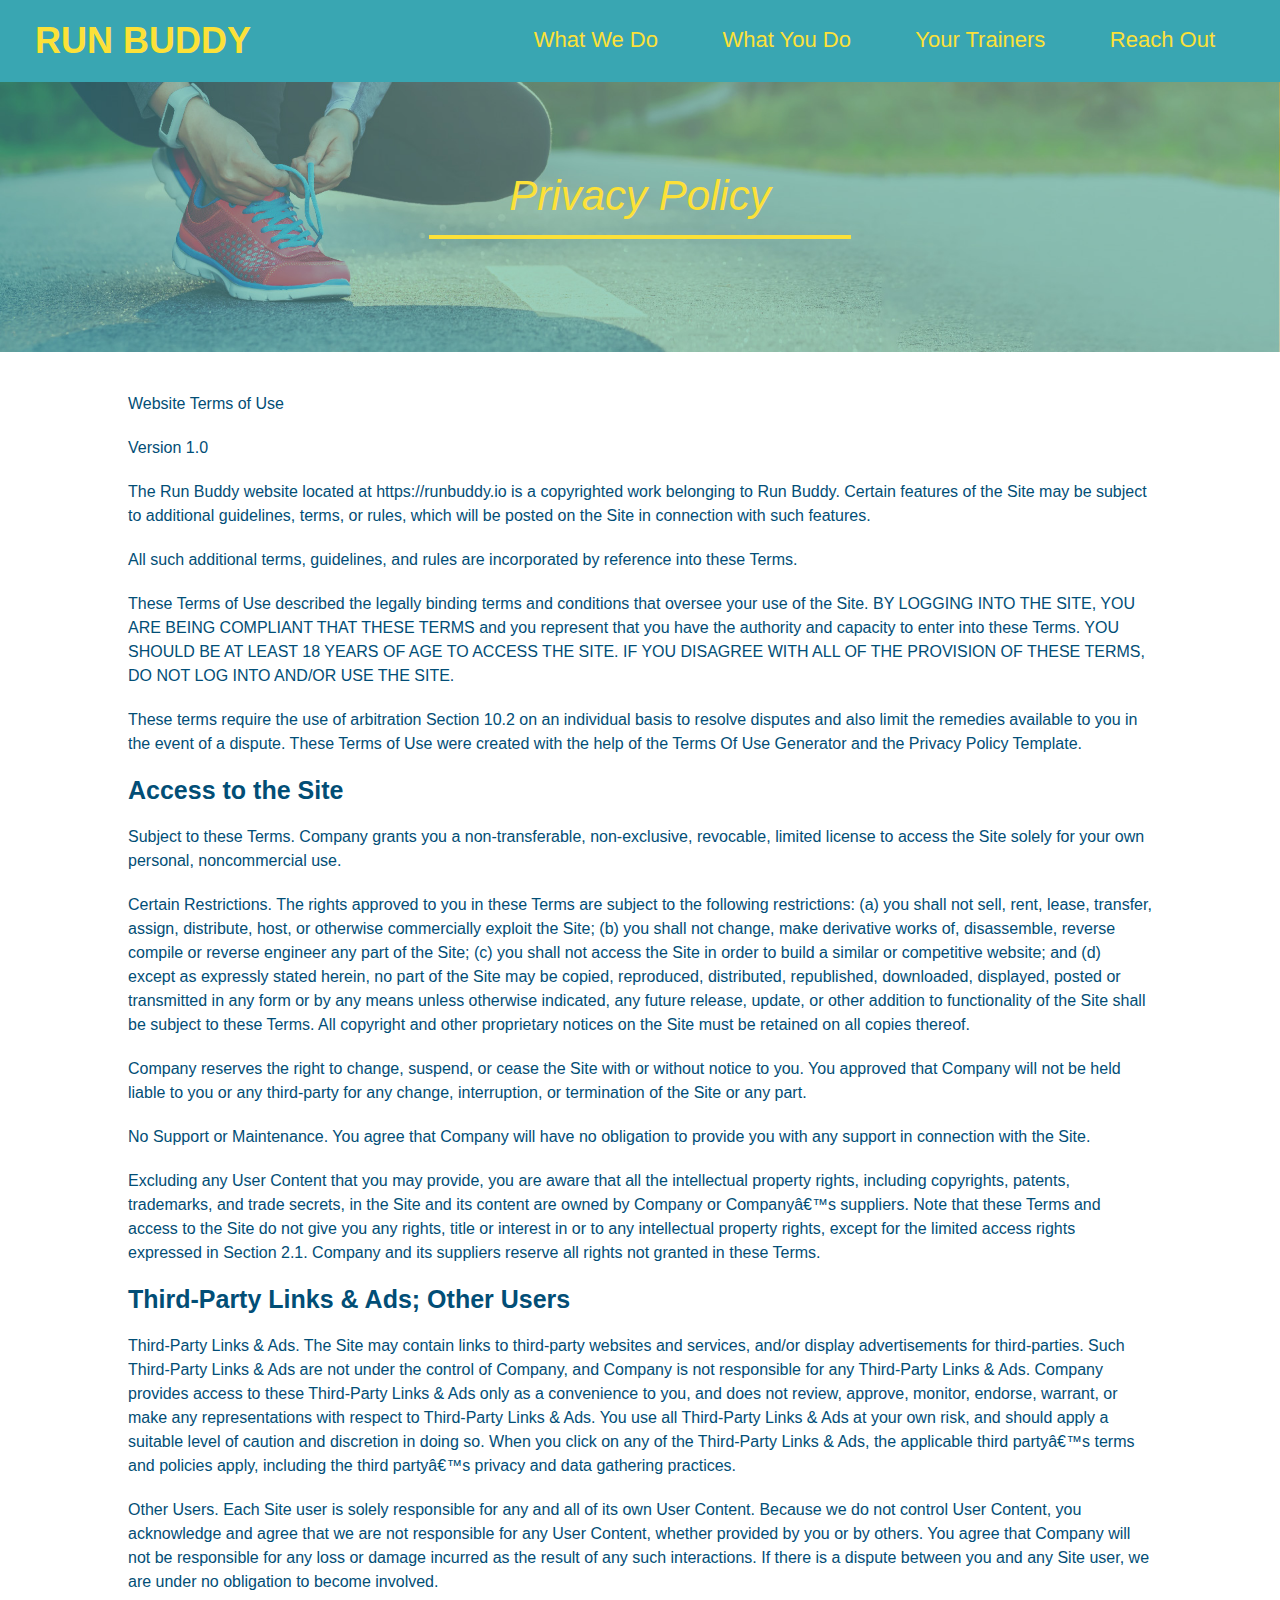
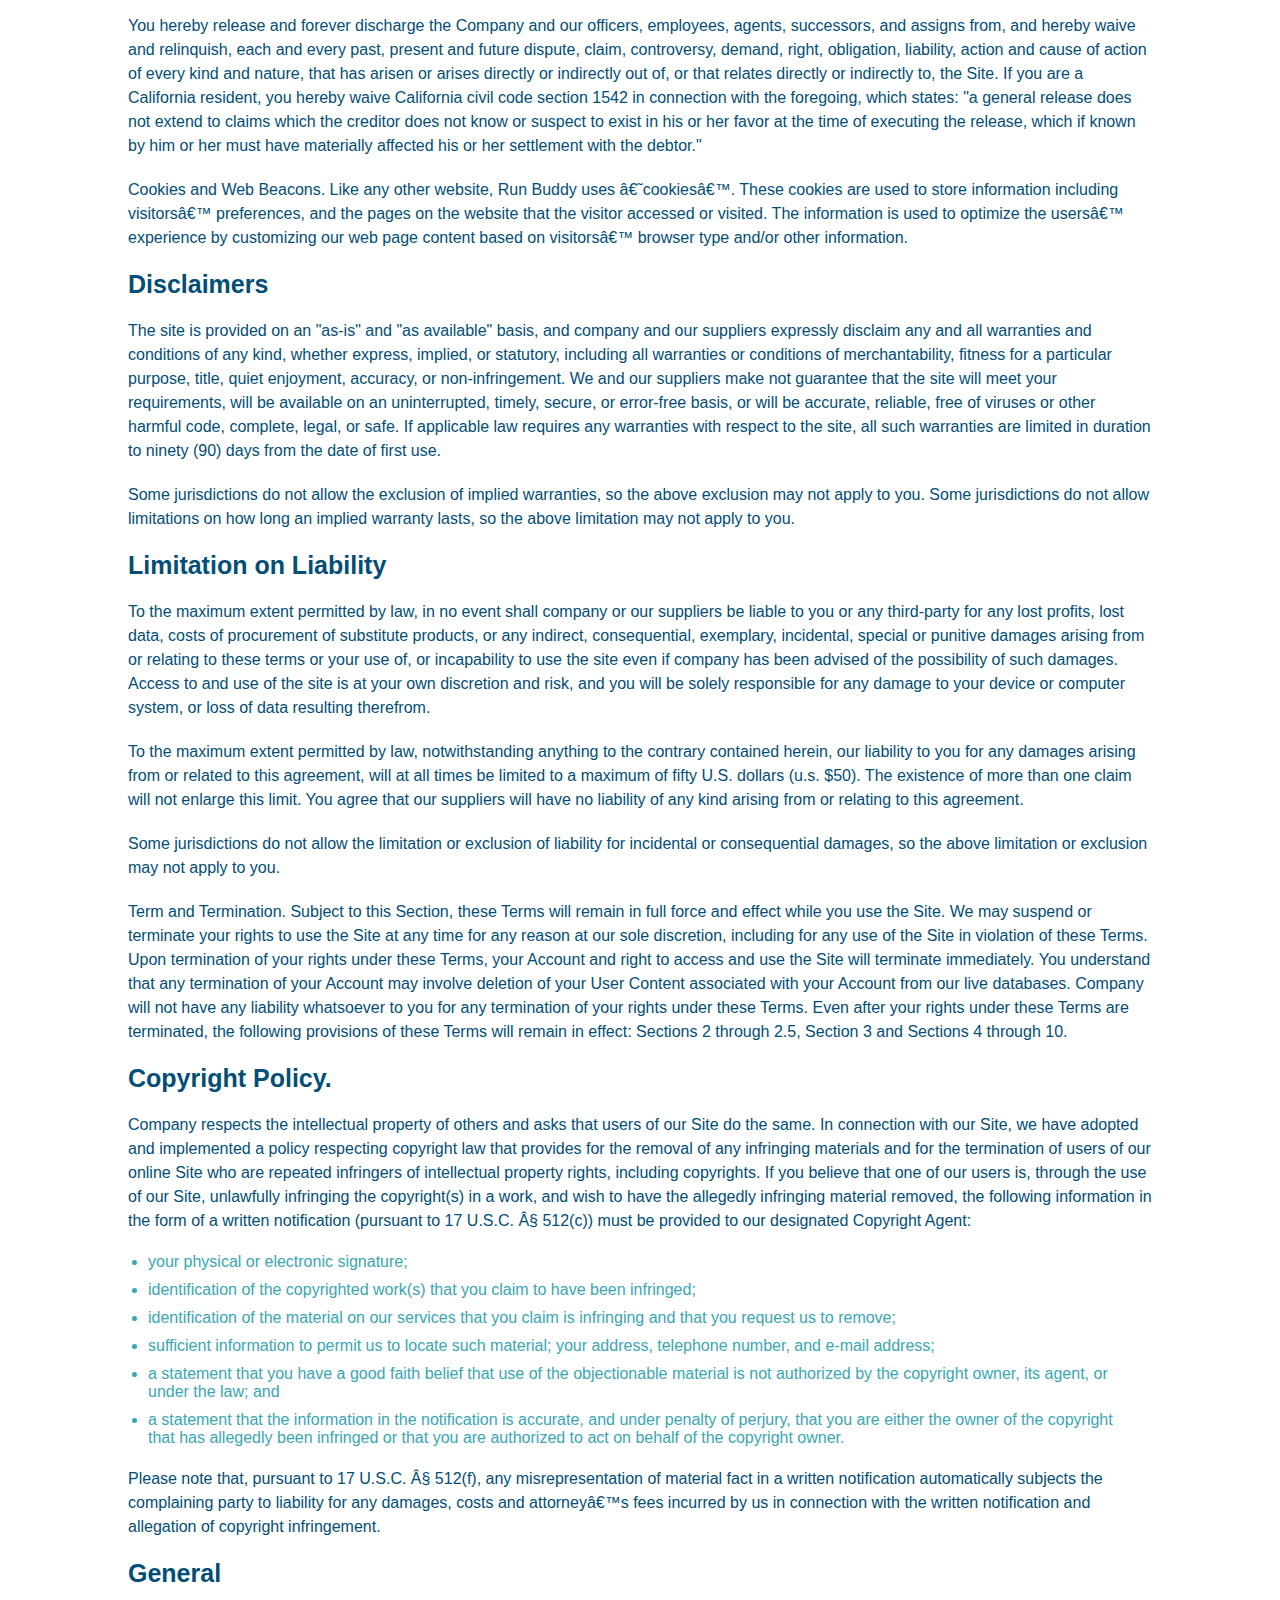
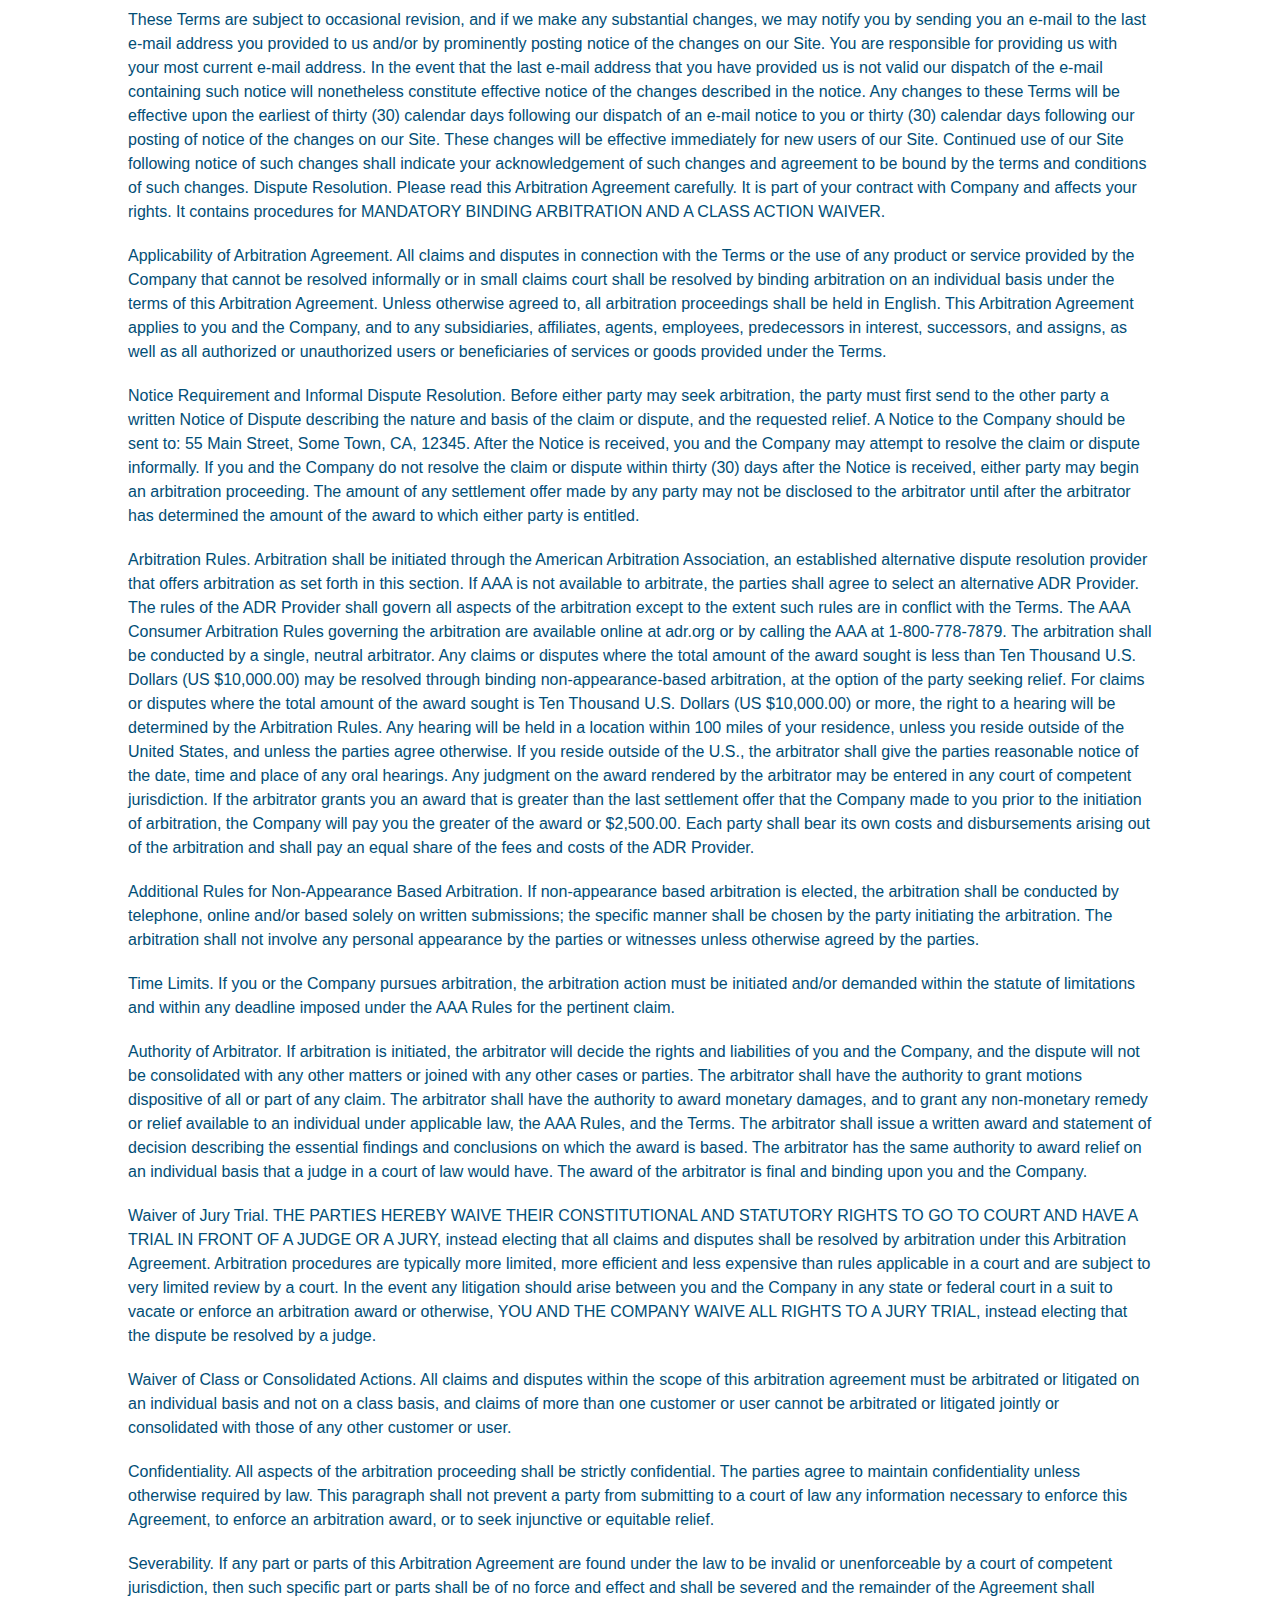
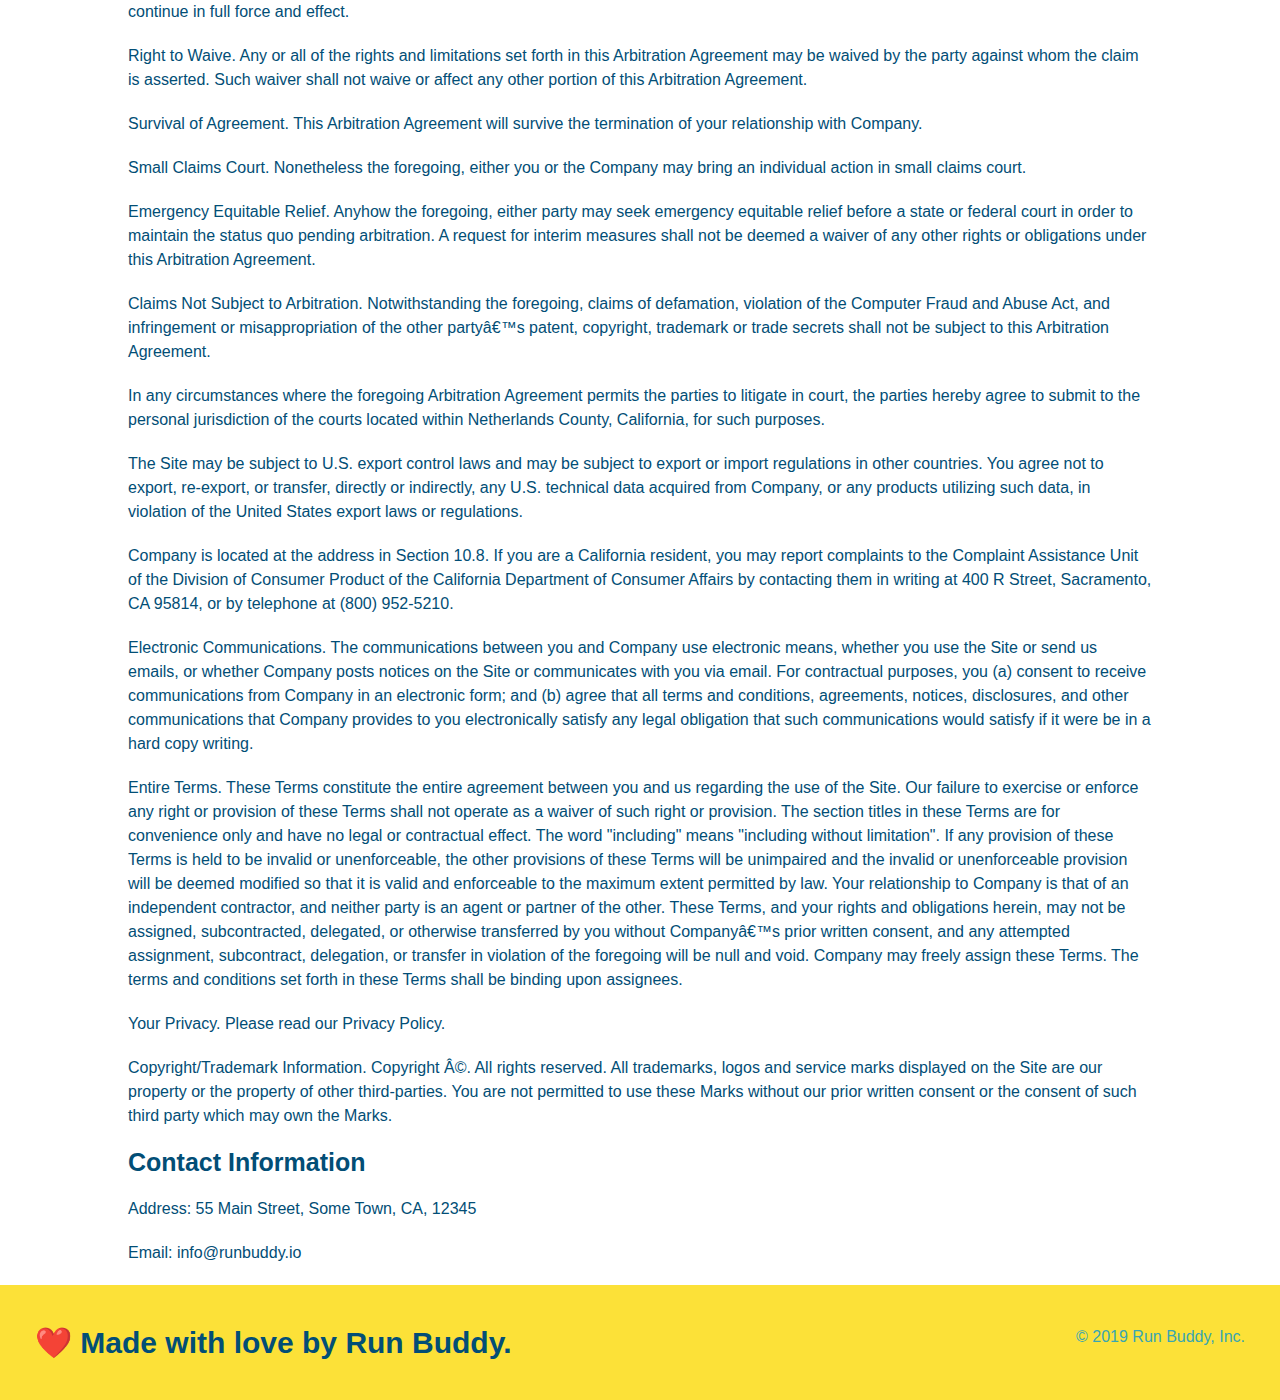
==== privacy-policy.html @ b706ac6e "privacy policy" ====
<!DOCTYPE html>
<html lang="en">

  <head>
    <meta charset="UTF-8" />
    <title>Privacy Policy - Run Buddy</title>
    <link rel="stylesheet" href="./assets/css/style.css" />
    <link rel="stylesheet" href="./assets/css/secondary-styles.css" />
  </head>

  <body>
    <header>
        <h1>
            <a href="/"> RUN BUDDY</a>
        </h1>
        <nav>
            <!-- Unordered list element -->
            <ul>
                <!-- List item element-->
                <li>
                    <!-- Anchor element -->
                    <a href="./index.html#what-we-do">What We Do</a>
                </li>
                <li>
                    <a href="./index.html#what-you-do">What You Do</a>
                </li>
                <li>
                    <a href="./index.html#your-trainers">Your Trainers</a>
                </li>
                <li>
                    <a href="./index.html#reach-out">Reach Out</a>
                </li>
            </ul>
        </nav>
    </header>
    <section class="hero">
        <h2 class="page-title">
            Privacy Policy
        </h2>
    </section>
    <article class="secondary-content">
      <p>
        Website Terms of Use
      </p>

      <p>
        Version 1.0
      </p>

      <p>
        The Run Buddy website located at https://runbuddy.io is a copyrighted work belonging to Run Buddy. Certain
        features of the Site may be subject to additional guidelines, terms, or rules, which will be posted on the Site
        in connection with such features.
      </p>

      <p>
        All such additional terms, guidelines, and rules are incorporated by reference into these Terms.
      </p>

      <p>
        These Terms of Use described the legally binding terms and conditions that oversee your use of the Site. BY
        LOGGING INTO THE SITE, YOU ARE BEING COMPLIANT THAT THESE TERMS and you represent that you have the authority
        and capacity to enter into these Terms. YOU SHOULD BE AT LEAST 18 YEARS OF AGE TO ACCESS THE SITE. IF YOU
        DISAGREE WITH ALL OF THE PROVISION OF THESE TERMS, DO NOT LOG INTO AND/OR USE THE SITE.
      </p>

      <p>
        These terms require the use of arbitration Section 10.2 on an individual basis to resolve disputes and also
        limit the remedies available to you in the event of a dispute. These Terms of Use were created with the help of
        the Terms Of Use Generator and the Privacy Policy Template.
      </p>

      <h3>
        Access to the Site
      </h3>

      <p>
        Subject to these Terms. Company grants you a non-transferable, non-exclusive, revocable, limited license to
        access the Site solely for your own personal, noncommercial use.
      </p>

      <p>
        Certain Restrictions. The rights approved to you in these Terms are subject to the following restrictions: (a)
        you shall not sell, rent, lease, transfer, assign, distribute, host, or otherwise commercially exploit the Site;
        (b) you shall not change, make derivative works of, disassemble, reverse compile or reverse engineer any part of
        the Site; (c) you shall not access the Site in order to build a similar or competitive website; and (d) except
        as expressly stated herein, no part of the Site may be copied, reproduced, distributed, republished, downloaded,
        displayed, posted or transmitted in any form or by any means unless otherwise indicated, any future release,
        update, or other addition to functionality of the Site shall be subject to these Terms. All copyright and other
        proprietary notices on the Site must be retained on all copies thereof.
      </p>

      <p>
        Company reserves the right to change, suspend, or cease the Site with or without notice to you. You approved
        that Company will not be held liable to you or any third-party for any change, interruption, or termination of
        the Site or any part.
      </p>

      <p>
        No Support or Maintenance. You agree that Company will have no obligation to provide you with any support in
        connection with the Site.
      </p>

      <p>
        Excluding any User Content that you may provide, you are aware that all the intellectual property rights,
        including copyrights, patents, trademarks, and trade secrets, in the Site and its content are owned by Company
        or Companyâ€™s suppliers. Note that these Terms and access to the Site do not give you any rights, title or
        interest in or to any intellectual property rights, except for the limited access rights expressed in Section
        2.1. Company and its suppliers reserve all rights not granted in these Terms.
      </p>

      <h3>
        Third-Party Links & Ads; Other Users
      </h3>

      <p>
        Third-Party Links & Ads. The Site may contain links to third-party websites and services, and/or display
        advertisements for third-parties. Such Third-Party Links & Ads are not under the control of Company, and Company
        is not responsible for any Third-Party Links & Ads. Company provides access to these Third-Party Links & Ads
        only as a convenience to you, and does not review, approve, monitor, endorse, warrant, or make any
        representations with respect to Third-Party Links & Ads. You use all Third-Party Links & Ads at your own risk,
        and should apply a suitable level of caution and discretion in doing so. When you click on any of the
        Third-Party Links & Ads, the applicable third partyâ€™s terms and policies apply, including the third partyâ€™s
        privacy and data gathering practices.
      </p>

      <p>
        Other Users. Each Site user is solely responsible for any and all of its own User Content. Because we do not
        control User Content, you acknowledge and agree that we are not responsible for any User Content, whether
        provided by you or by others. You agree that Company will not be responsible for any loss or damage incurred as
        the result of any such interactions. If there is a dispute between you and any Site user, we are under no
        obligation to become involved.
      </p>

      <p>
        You hereby release and forever discharge the Company and our officers, employees, agents, successors, and
        assigns from, and hereby waive and relinquish, each and every past, present and future dispute, claim,
        controversy, demand, right, obligation, liability, action and cause of action of every kind and nature, that has
        arisen or arises directly or indirectly out of, or that relates directly or indirectly to, the Site. If you are
        a California resident, you hereby waive California civil code section 1542 in connection with the foregoing,
        which states: "a general release does not extend to claims which the creditor does not know or suspect to exist
        in his or her favor at the time of executing the release, which if known by him or her must have materially
        affected his or her settlement with the debtor."
      </p>

      <p>
        Cookies and Web Beacons. Like any other website, Run Buddy uses â€˜cookiesâ€™. These cookies are used to store
        information including visitorsâ€™ preferences, and the pages on the website that the visitor accessed or visited.
        The information is used to optimize the usersâ€™ experience by customizing our web page content based on visitorsâ€™
        browser type and/or other information.
      </p>

      <h3>
        Disclaimers
      </h3>

      <p>
        The site is provided on an "as-is" and "as available" basis, and company and our suppliers expressly disclaim
        any and all warranties and conditions of any kind, whether express, implied, or statutory, including all
        warranties or conditions of merchantability, fitness for a particular purpose, title, quiet enjoyment, accuracy,
        or non-infringement. We and our suppliers make not guarantee that the site will meet your requirements, will be
        available on an uninterrupted, timely, secure, or error-free basis, or will be accurate, reliable, free of
        viruses or other harmful code, complete, legal, or safe. If applicable law requires any warranties with respect
        to the site, all such warranties are limited in duration to ninety (90) days from the date of first use.
      </p>

      <p>
        Some jurisdictions do not allow the exclusion of implied warranties, so the above exclusion may not apply to
        you. Some jurisdictions do not allow limitations on how long an implied warranty lasts, so the above limitation
        may not apply to you.
      </p>

      <h3>
        Limitation on Liability
      </h3>

      <p>
        To the maximum extent permitted by law, in no event shall company or our suppliers be liable to you or any
        third-party for any lost profits, lost data, costs of procurement of substitute products, or any indirect,
        consequential, exemplary, incidental, special or punitive damages arising from or relating to these terms or
        your use of, or incapability to use the site even if company has been advised of the possibility of such
        damages. Access to and use of the site is at your own discretion and risk, and you will be solely responsible
        for any damage to your device or computer system, or loss of data resulting therefrom.
      </p>

      <p>
        To the maximum extent permitted by law, notwithstanding anything to the contrary contained herein, our liability
        to you for any damages arising from or related to this agreement, will at all times be limited to a maximum of
        fifty U.S. dollars (u.s. $50). The existence of more than one claim will not enlarge this limit. You agree that
        our suppliers will have no liability of any kind arising from or relating to this agreement.
      </p>

      <p>
        Some jurisdictions do not allow the limitation or exclusion of liability for incidental or consequential
        damages, so the above limitation or exclusion may not apply to you.
      </p>

      <p>
        Term and Termination. Subject to this Section, these Terms will remain in full force and effect while you use
        the Site. We may suspend or terminate your rights to use the Site at any time for any reason at our sole
        discretion, including for any use of the Site in violation of these Terms. Upon termination of your rights under
        these Terms, your Account and right to access and use the Site will terminate immediately. You understand that
        any termination of your Account may involve deletion of your User Content associated with your Account from our
        live databases. Company will not have any liability whatsoever to you for any termination of your rights under
        these Terms. Even after your rights under these Terms are terminated, the following provisions of these Terms
        will remain in effect: Sections 2 through 2.5, Section 3 and Sections 4 through 10.
      </p>

      <h3>
        Copyright Policy.
      </h3>

      <p>
        Company respects the intellectual property of others and asks that users of our Site do the same. In connection
        with our Site, we have adopted and implemented a policy respecting copyright law that provides for the removal
        of any infringing materials and for the termination of users of our online Site who are repeated infringers of
        intellectual property rights, including copyrights. If you believe that one of our users is, through the use of
        our Site, unlawfully infringing the copyright(s) in a work, and wish to have the allegedly infringing material
        removed, the following information in the form of a written notification (pursuant to 17 U.S.C. Â§ 512(c)) must
        be provided to our designated Copyright Agent:
      </p>

      <ul>
        <li>
          your physical or electronic signature;
        </li>
        <li>
          identification of the copyrighted work(s) that you claim to have been infringed;
        </li>
        <li>
          identification of the material on our services that you claim is infringing and that you request us to remove;
        </li>
        <li>
          sufficient information to permit us to locate such material; your address, telephone number, and e-mail
          address;
        </li>
        <li>
          a statement that you have a good faith belief that use of the objectionable material is not authorized by the
          copyright owner, its agent, or under the law; and
        </li>
        <li>
          a statement that the information in the notification is accurate, and under penalty of perjury, that you are
          either the owner of the copyright that has allegedly been infringed or that you are authorized to act on
          behalf of the copyright owner.
        </li>
      </ul>

      <p>
        Please note that, pursuant to 17 U.S.C. Â§ 512(f), any misrepresentation of material fact in a written
        notification automatically subjects the complaining party to liability for any damages, costs and attorneyâ€™s
        fees incurred by us in connection with the written notification and allegation of copyright infringement.
      </p>

      <h3>
        General
      </h3>

      <p>
        These Terms are subject to occasional revision, and if we make any substantial changes, we may notify you by
        sending you an e-mail to the last e-mail address you provided to us and/or by prominently posting notice of the
        changes on our Site. You are responsible for providing us with your most current e-mail address. In the event
        that the last e-mail address that you have provided us is not valid our dispatch of the e-mail containing such
        notice will nonetheless constitute effective notice of the changes described in the notice. Any changes to these
        Terms will be effective upon the earliest of thirty (30) calendar days following our dispatch of an e-mail
        notice to you or thirty (30) calendar days following our posting of notice of the changes on our Site. These
        changes will be effective immediately for new users of our Site. Continued use of our Site following notice of
        such changes shall indicate your acknowledgement of such changes and agreement to be bound by the terms and
        conditions of such changes. Dispute Resolution. Please read this Arbitration Agreement carefully. It is part of
        your contract with Company and affects your rights. It contains procedures for MANDATORY BINDING ARBITRATION AND
        A CLASS ACTION WAIVER.
      </p>

      <p>
        Applicability of Arbitration Agreement. All claims and disputes in connection with the Terms or the use of any
        product or service provided by the Company that cannot be resolved informally or in small claims court shall be
        resolved by binding arbitration on an individual basis under the terms of this Arbitration Agreement. Unless
        otherwise agreed to, all arbitration proceedings shall be held in English. This Arbitration Agreement applies to
        you and the Company, and to any subsidiaries, affiliates, agents, employees, predecessors in interest,
        successors, and assigns, as well as all authorized or unauthorized users or beneficiaries of services or goods
        provided under the Terms.
      </p>

      <p>
        Notice Requirement and Informal Dispute Resolution. Before either party may seek arbitration, the party must
        first send to the other party a written Notice of Dispute describing the nature and basis of the claim or
        dispute, and the requested relief. A Notice to the Company should be sent to: 55 Main Street, Some Town, CA,
        12345. After the Notice is received, you and the Company may attempt to resolve the claim or dispute informally.
        If you and the Company do not resolve the claim or dispute within thirty (30) days after the Notice is received,
        either party may begin an arbitration proceeding. The amount of any settlement offer made by any party may not
        be disclosed to the arbitrator until after the arbitrator has determined the amount of the award to which either
        party is entitled.
      </p>

      <p>
        Arbitration Rules. Arbitration shall be initiated through the American Arbitration Association, an established
        alternative dispute resolution provider that offers arbitration as set forth in this section. If AAA is not
        available to arbitrate, the parties shall agree to select an alternative ADR Provider. The rules of the ADR
        Provider shall govern all aspects of the arbitration except to the extent such rules are in conflict with the
        Terms. The AAA Consumer Arbitration Rules governing the arbitration are available online at adr.org or by
        calling the AAA at 1-800-778-7879. The arbitration shall be conducted by a single, neutral arbitrator. Any
        claims or disputes where the total amount of the award sought is less than Ten Thousand U.S. Dollars (US
        $10,000.00) may be resolved through binding non-appearance-based arbitration, at the option of the party seeking
        relief. For claims or disputes where the total amount of the award sought is Ten Thousand U.S. Dollars (US
        $10,000.00) or more, the right to a hearing will be determined by the Arbitration Rules. Any hearing will be
        held in a location within 100 miles of your residence, unless you reside outside of the United States, and
        unless the parties agree otherwise. If you reside outside of the U.S., the arbitrator shall give the parties
        reasonable notice of the date, time and place of any oral hearings. Any judgment on the award rendered by the
        arbitrator may be entered in any court of competent jurisdiction. If the arbitrator grants you an award that is
        greater than the last settlement offer that the Company made to you prior to the initiation of arbitration, the
        Company will pay you the greater of the award or $2,500.00. Each party shall bear its own costs and
        disbursements arising out of the arbitration and shall pay an equal share of the fees and costs of the ADR
        Provider.
      </p>

      <p>
        Additional Rules for Non-Appearance Based Arbitration. If non-appearance based arbitration is elected, the
        arbitration shall be conducted by telephone, online and/or based solely on written submissions; the specific
        manner shall be chosen by the party initiating the arbitration. The arbitration shall not involve any personal
        appearance by the parties or witnesses unless otherwise agreed by the parties.
      </p>

      <p>
        Time Limits. If you or the Company pursues arbitration, the arbitration action must be initiated and/or demanded
        within the statute of limitations and within any deadline imposed under the AAA Rules for the pertinent claim.
      </p>

      <p>
        Authority of Arbitrator. If arbitration is initiated, the arbitrator will decide the rights and liabilities of
        you and the Company, and the dispute will not be consolidated with any other matters or joined with any other
        cases or parties. The arbitrator shall have the authority to grant motions dispositive of all or part of any
        claim. The arbitrator shall have the authority to award monetary damages, and to grant any non-monetary remedy
        or relief available to an individual under applicable law, the AAA Rules, and the Terms. The arbitrator shall
        issue a written award and statement of decision describing the essential findings and conclusions on which the
        award is based. The arbitrator has the same authority to award relief on an individual basis that a judge in a
        court of law would have. The award of the arbitrator is final and binding upon you and the Company.
      </p>

      <p>
        Waiver of Jury Trial. THE PARTIES HEREBY WAIVE THEIR CONSTITUTIONAL AND STATUTORY RIGHTS TO GO TO COURT AND HAVE
        A TRIAL IN FRONT OF A JUDGE OR A JURY, instead electing that all claims and disputes shall be resolved by
        arbitration under this Arbitration Agreement. Arbitration procedures are typically more limited, more efficient
        and less expensive than rules applicable in a court and are subject to very limited review by a court. In the
        event any litigation should arise between you and the Company in any state or federal court in a suit to vacate
        or enforce an arbitration award or otherwise, YOU AND THE COMPANY WAIVE ALL RIGHTS TO A JURY TRIAL, instead
        electing that the dispute be resolved by a judge.
      </p>

      <p>
        Waiver of Class or Consolidated Actions. All claims and disputes within the scope of this arbitration agreement
        must be arbitrated or litigated on an individual basis and not on a class basis, and claims of more than one
        customer or user cannot be arbitrated or litigated jointly or consolidated with those of any other customer or
        user.
      </p>

      <p>
        Confidentiality. All aspects of the arbitration proceeding shall be strictly confidential. The parties agree to
        maintain confidentiality unless otherwise required by law. This paragraph shall not prevent a party from
        submitting to a court of law any information necessary to enforce this Agreement, to enforce an arbitration
        award, or to seek injunctive or equitable relief.
      </p>

      <p>
        Severability. If any part or parts of this Arbitration Agreement are found under the law to be invalid or
        unenforceable by a court of competent jurisdiction, then such specific part or parts shall be of no force and
        effect and shall be severed and the remainder of the Agreement shall continue in full force and effect.
      </p>

      <p>
        Right to Waive. Any or all of the rights and limitations set forth in this Arbitration Agreement may be waived
        by the party against whom the claim is asserted. Such waiver shall not waive or affect any other portion of this
        Arbitration Agreement.
      </p>

      <p>
        Survival of Agreement. This Arbitration Agreement will survive the termination of your relationship with
        Company.
      </p>

      <p>
        Small Claims Court. Nonetheless the foregoing, either you or the Company may bring an individual action in small
        claims court.
      </p>

      <p>
        Emergency Equitable Relief. Anyhow the foregoing, either party may seek emergency equitable relief before a
        state or federal court in order to maintain the status quo pending arbitration. A request for interim measures
        shall not be deemed a waiver of any other rights or obligations under this Arbitration Agreement.
      </p>

      <p>
        Claims Not Subject to Arbitration. Notwithstanding the foregoing, claims of defamation, violation of the
        Computer Fraud and Abuse Act, and infringement or misappropriation of the other partyâ€™s patent, copyright,
        trademark or trade secrets shall not be subject to this Arbitration Agreement.
      </p>

      <p>
        In any circumstances where the foregoing Arbitration Agreement permits the parties to litigate in court, the
        parties hereby agree to submit to the personal jurisdiction of the courts located within Netherlands County,
        California, for such purposes.
      </p>

      <p>
        The Site may be subject to U.S. export control laws and may be subject to export or import regulations in other
        countries. You agree not to export, re-export, or transfer, directly or indirectly, any U.S. technical data
        acquired from Company, or any products utilizing such data, in violation of the United States export laws or
        regulations.
      </p>

      <p>
        Company is located at the address in Section 10.8. If you are a California resident, you may report complaints
        to the Complaint Assistance Unit of the Division of Consumer Product of the California Department of Consumer
        Affairs by contacting them in writing at 400 R Street, Sacramento, CA 95814, or by telephone at (800) 952-5210.
      </p>

      <p>
        Electronic Communications. The communications between you and Company use electronic means, whether you use the
        Site or send us emails, or whether Company posts notices on the Site or communicates with you via email. For
        contractual purposes, you (a) consent to receive communications from Company in an electronic form; and (b)
        agree that all terms and conditions, agreements, notices, disclosures, and other communications that Company
        provides to you electronically satisfy any legal obligation that such communications would satisfy if it were be
        in a hard copy writing.
      </p>

      <p>
        Entire Terms. These Terms constitute the entire agreement between you and us regarding the use of the Site. Our
        failure to exercise or enforce any right or provision of these Terms shall not operate as a waiver of such right
        or provision. The section titles in these Terms are for convenience only and have no legal or contractual
        effect. The word "including" means "including without limitation". If any provision of these Terms is held to be
        invalid or unenforceable, the other provisions of these Terms will be unimpaired and the invalid or
        unenforceable provision will be deemed modified so that it is valid and enforceable to the maximum extent
        permitted by law. Your relationship to Company is that of an independent contractor, and neither party is an
        agent or partner of the other. These Terms, and your rights and obligations herein, may not be assigned,
        subcontracted, delegated, or otherwise transferred by you without Companyâ€™s prior written consent, and any
        attempted assignment, subcontract, delegation, or transfer in violation of the foregoing will be null and void.
        Company may freely assign these Terms. The terms and conditions set forth in these Terms shall be binding upon
        assignees.
      </p>

      <p>
        Your Privacy. Please read our Privacy Policy.
      </p>

      <p>
        Copyright/Trademark Information. Copyright Â©. All rights reserved. All trademarks, logos and service marks
        displayed on the Site are our property or the property of other third-parties. You are not permitted to use
        these Marks without our prior written consent or the consent of such third party which may own the Marks.
      </p>

      <h3>
        Contact Information
      </h3>

      <p>
        Address: 55 Main Street, Some Town, CA, 12345
      </p>

      <p>
        Email: info@runbuddy.io
      </p>

    </article>
    <footer>
        <h2>❤️ Made with love by Run Buddy.</h2>
        <div>
            &copy; 2019 Run Buddy, Inc.
        </div>
    </footer>
  </body>
</html>
---- assets/css/style.css ----
* {
    margin: 0;
    padding: 0;
    box-sizing: border-box;
}


body {
    /* more on this crazy alphanumerical value in a minute! */
    color: #39a6b2;
    font-family: Helvetica, Arial, sans-serif;
}
header {
    padding: 20px 35px;
    background-color: #39a6b2;
}
header h1 {
    font-weight: bold;
    font-size: 36px;
    color: #fce138;
    margin: 0;
    display: inline;
}
header a {
    text-decoration: none;
    color: #fce138;
}
header nav {
    float: right;
    margin: 7px 0;
}
header nav ul li {
    display: inline;
}
header nav ul li a {
    margin: 0 30px;
    font-weight: lighter;
    font-size: 22px;
}

section {
    padding: 60px;
}
.hero {
    background-image: url("../images/hero-bg.jpeg");
    height: 600px;
    background-size: cover;
    background-position: center;
    position: relative;
}
.hero-form {
    color: #024e76;
    background: #fce138;
    padding: 20px;
    width: 500px;
    border: solid 3px #024e76;
    position: absolute;
    bottom: 120px;
    right: 140px;
}
.hero-form h3 {
    font-size: 24px;
    margin: 0;
}
.hero-form p {
    margin: 5px 0 15px 0;
}
.form-input {
    border: 1px solid #024e76;
    display: block;
    padding: 7px 15px;
    font-size: 16px;
    color: #024e76;
    width: 100%;
    margin-bottom: 15px;
}
.hero-form label {
    margin: 0 5px;
}
.hero-form button {
    color: #fce138;
    background-color: #024e76;
    border: none;
    padding: 10px 20px;
    font-size: 16px;
}

.intro{
    text-align: center;
}
.section-title {
    font-size: 55px;
    color: #024e76;
    margin-bottom: 35px;
    padding: 0 100px 20px 100px;
    border-bottom: 3px solid;
    display: inline-block;
}
.primary-border {
    border-color: #fce138;
}
.secondary-border {
    border-color: #39a6b2;
}
.intro p {
    line-height: 1.7;
    color: #39a6b2;
    width: 80%;
    font-size: 20px;
    margin: 0 auto;
}
.steps {
    text-align: center;
    background: #fce138;
}
.steps div {
    margin-bottom: 80px;
}
.steps img {
    width: 15%;
    margin: 10px 0;
}
.steps h3 {
    color: #024e76;
    font-size: 46px;
    margin-top: 10px;
}
.steps p {
    color: #39a6b2;
    font-size: 23px;
}
.steps span {
    font-size: 38px;
}
.trainers {
    text-align: center;
}
.trainer {
    width: 900px;
    margin: 0 auto 30px auto;
    background: #024e76;
    color: #fce138;
    overflow: auto;
}
.trainer img {
    width: 35%;
    float: left;
} 
.trainer-bio {
    padding: 35px;
    float: left;
    width: 65%;
}
.text-left {
    text-align: left;
}

.text-right {
    text-align: right;
}
.trainer-bio h3 {
    font-size: 32px;
    margin-bottom: 8px;
}

.trainer-bio h4 {
    font-weight: lighter;
    font-size: 26px;
    margin-bottom: 25px;
}

.trainer-bio p {
    font-size: 17px;
    line-height: 1.3;
}

.contact {
    text-align: center;
    background: #024e76;
}
.contact-title {
    font-size: 55px;
    color: #fce138;
    margin-bottom: 35px;
    padding: 0 100px 20px 100px;
    border-bottom: 3px solid;
    display: inline-block;
    border-color: #39a6b2;
}
.contact-info iframe {
    width: 400px;
    height: 400px;
}
.contact-info div {
  width: 410px;
  display: inline-block;
  vertical-align: top;
  text-align: left;
  margin: 30px 0 0 60px;
  color: white;
}
.contact-info h3 {
    color: #fce138;
    font-size: 32px;
}
.contact-info p,
.contact-info address {
  margin: 20px 0;
  line-height: 1.5;
  font-size: 20px;
  font-style: normal;
}
.contact-info a {
  color: #fce138;
}

footer {
    background: #fce138;
    width: 100%;
    padding: 40px 35px;
}
footer h2 {
    display: inline;
    color: #024e76;
    font-size: 30px;
    margin: 0;
}
footer div {
    float: right;
    line-height: 1.5;
    text-align: right;
}
footer a {
    color: #024e76;
}
---- assets/css/secondary-styles.css ----
.hero {
    background-position: bottom;
    height: 270px;
    text-align: center;
    margin-bottom: 40px;
  }
.page-title {
    color: #fce138;
    display: inline-block;
    border-bottom: 4px solid #fce138;
    padding: 30px 80px 15px 80px;
    font-weight: normal;
    font-size: 42px;
    font-style: italic;
}
.secondary-content {
    width: 80%;
    margin: 0 auto;
    color: #024e76;
}
.secondary-content h3 {
    font-size: 25px;
    margin: 20px 0 20px 0;
}
.secondary-content p {
    font-size: 16px;
    line-height: 1.5;
    margin: 20px 0 20px 0;
}
.secondary-content ul {
    margin: 15px 20px 15px 20px;
}
.secondary-content li {
    color: #39a6b2;
    margin: 10px 0 10px 0;
}
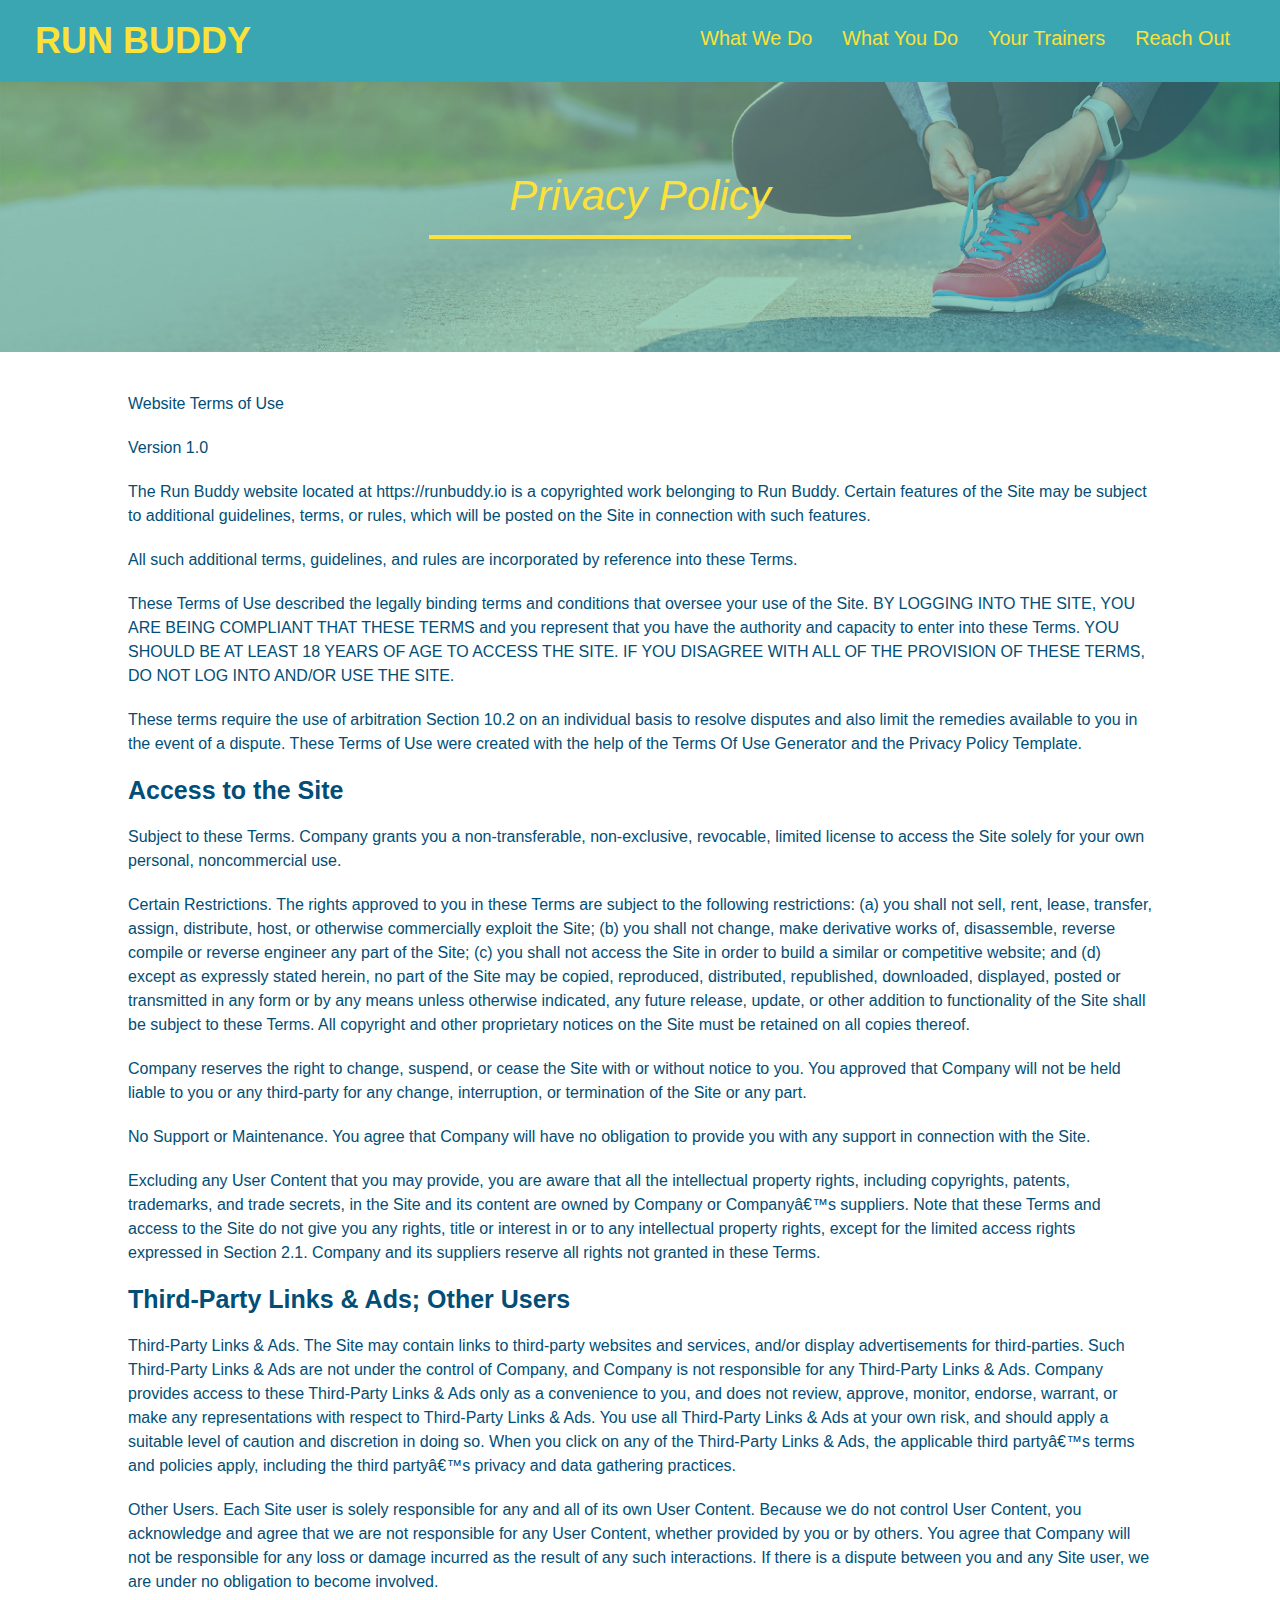
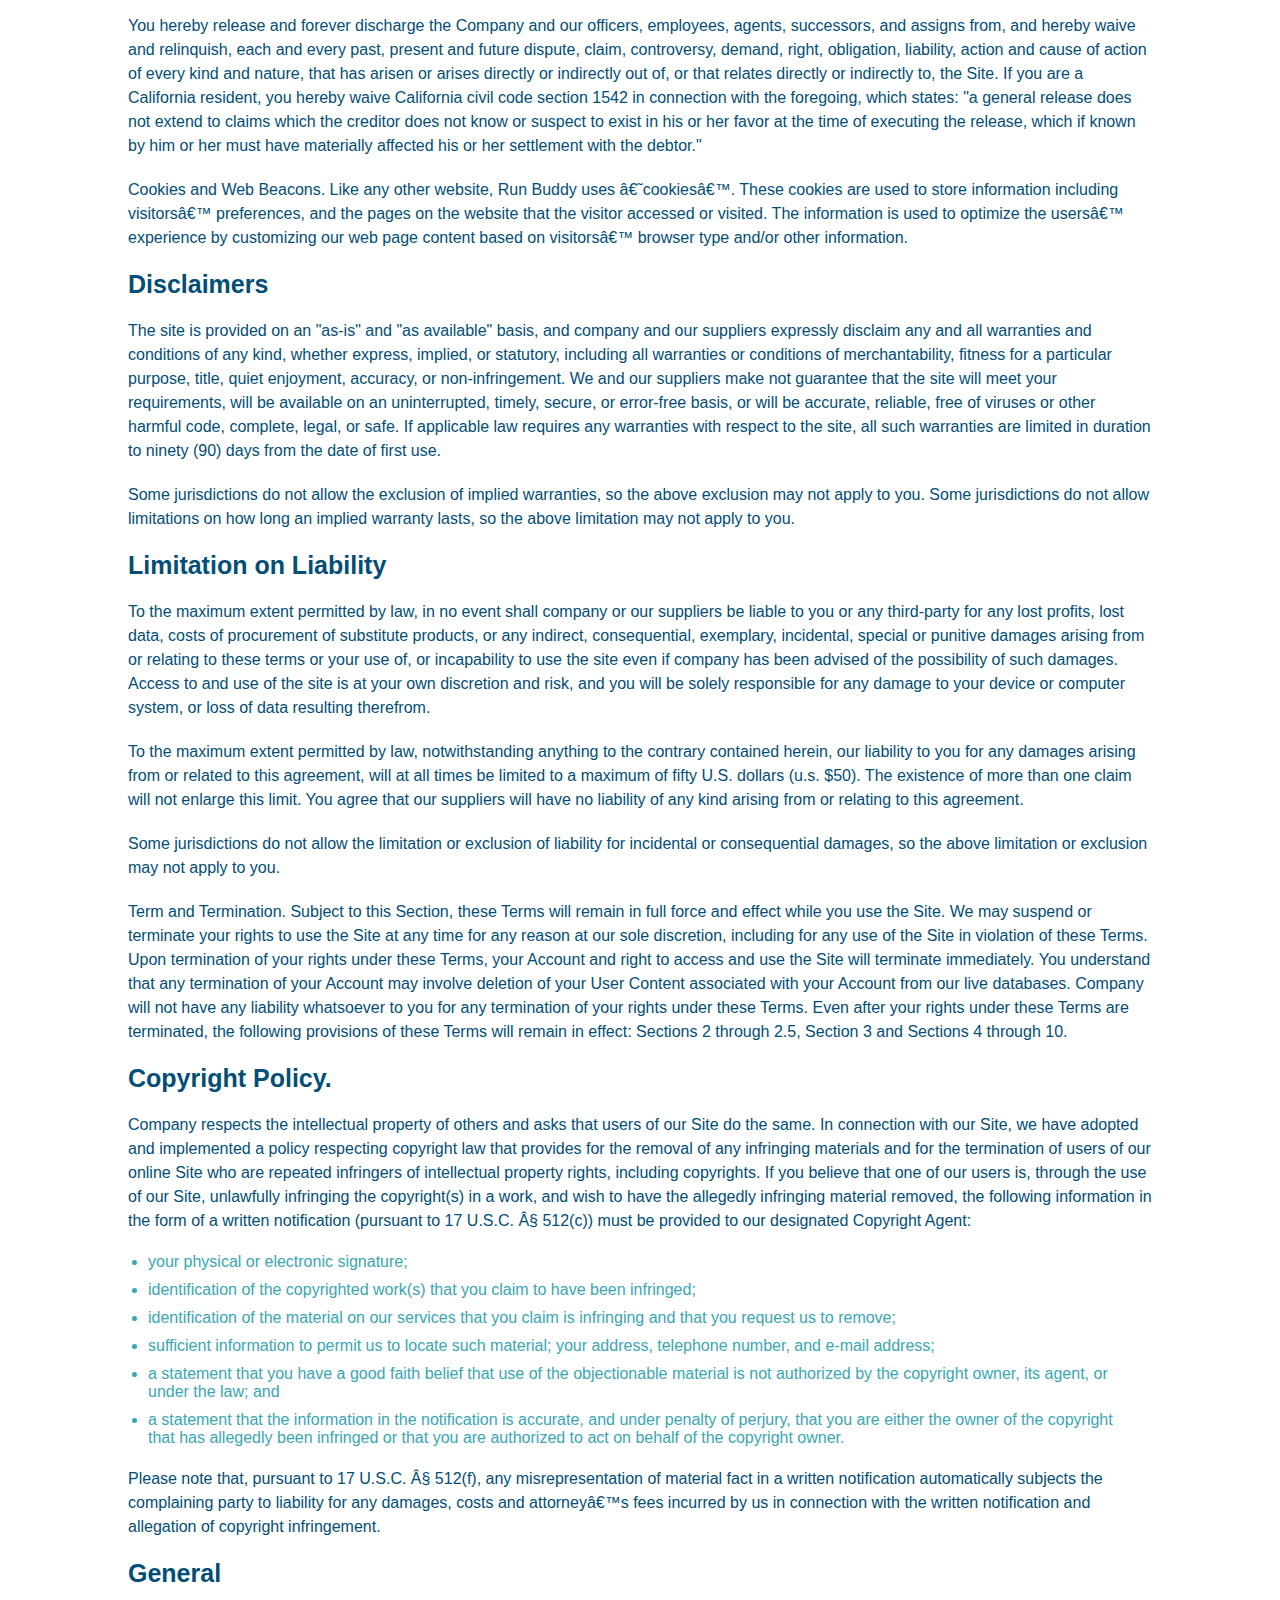
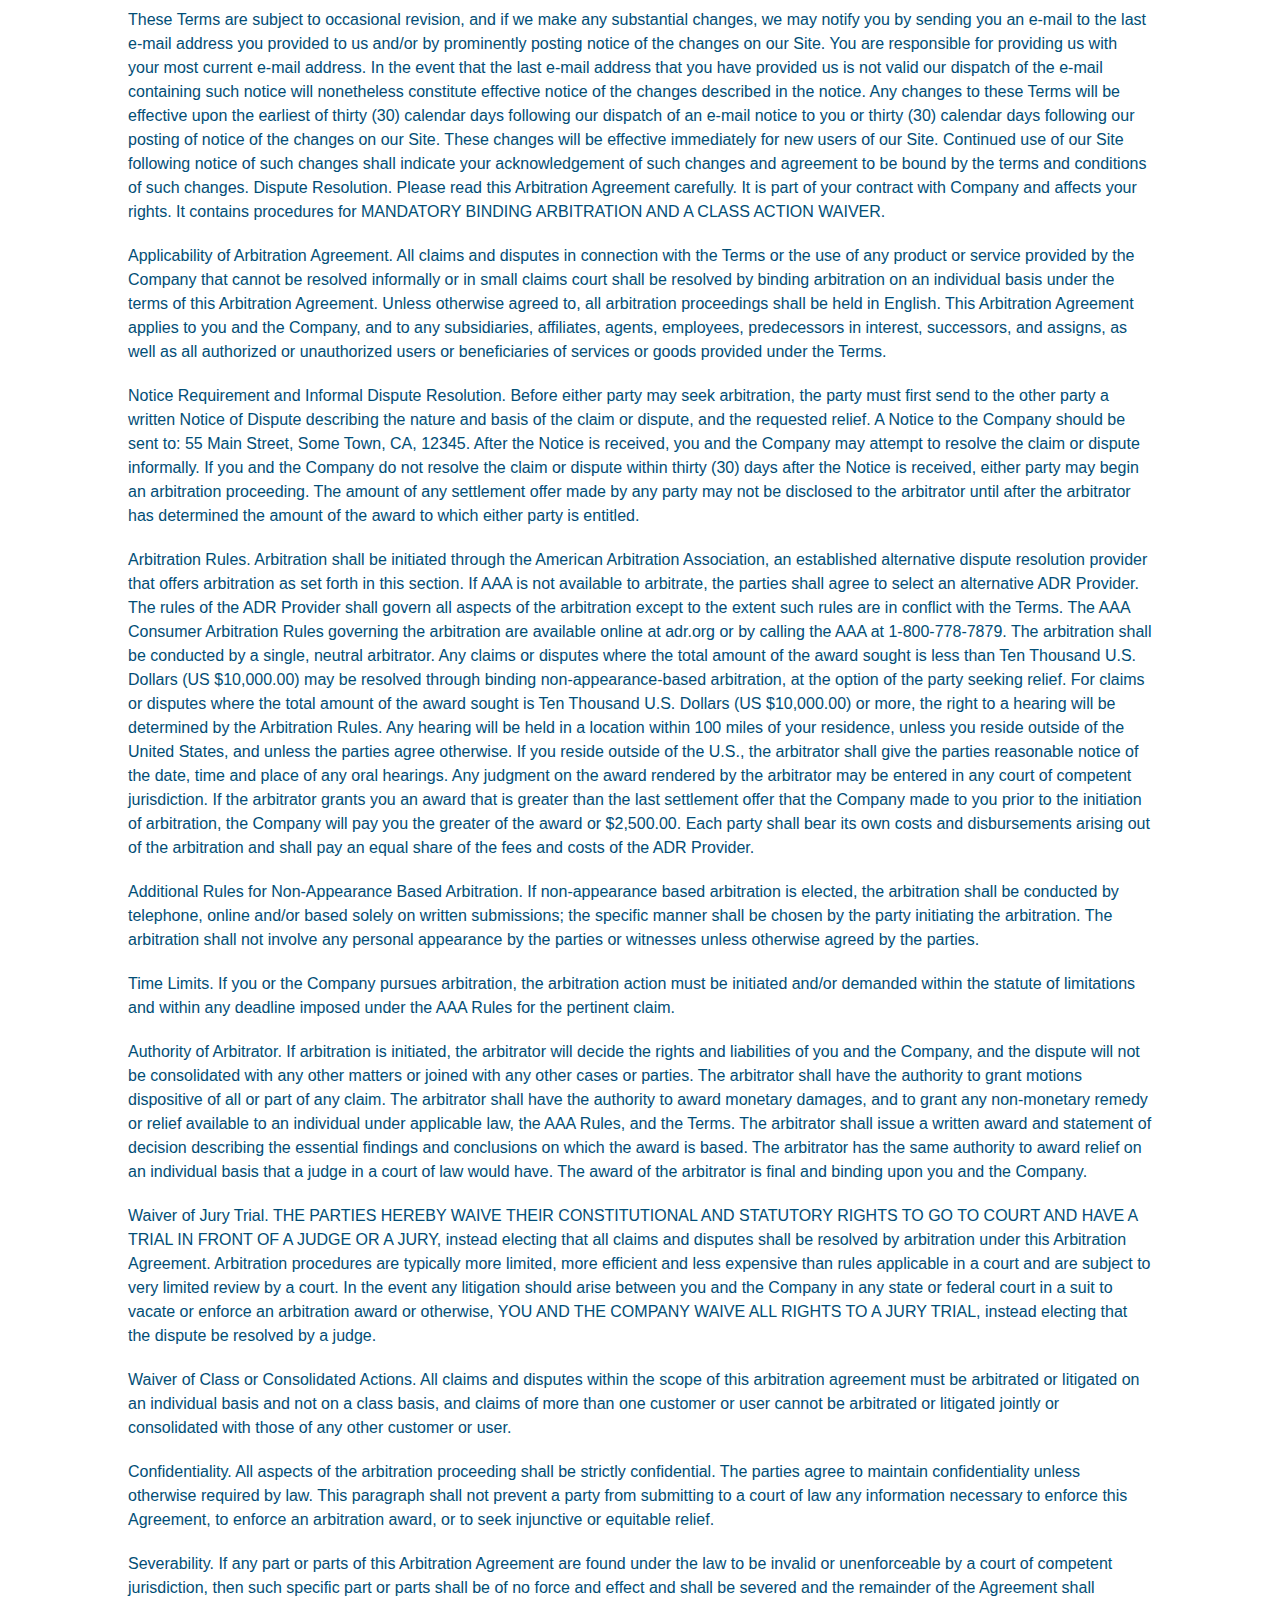
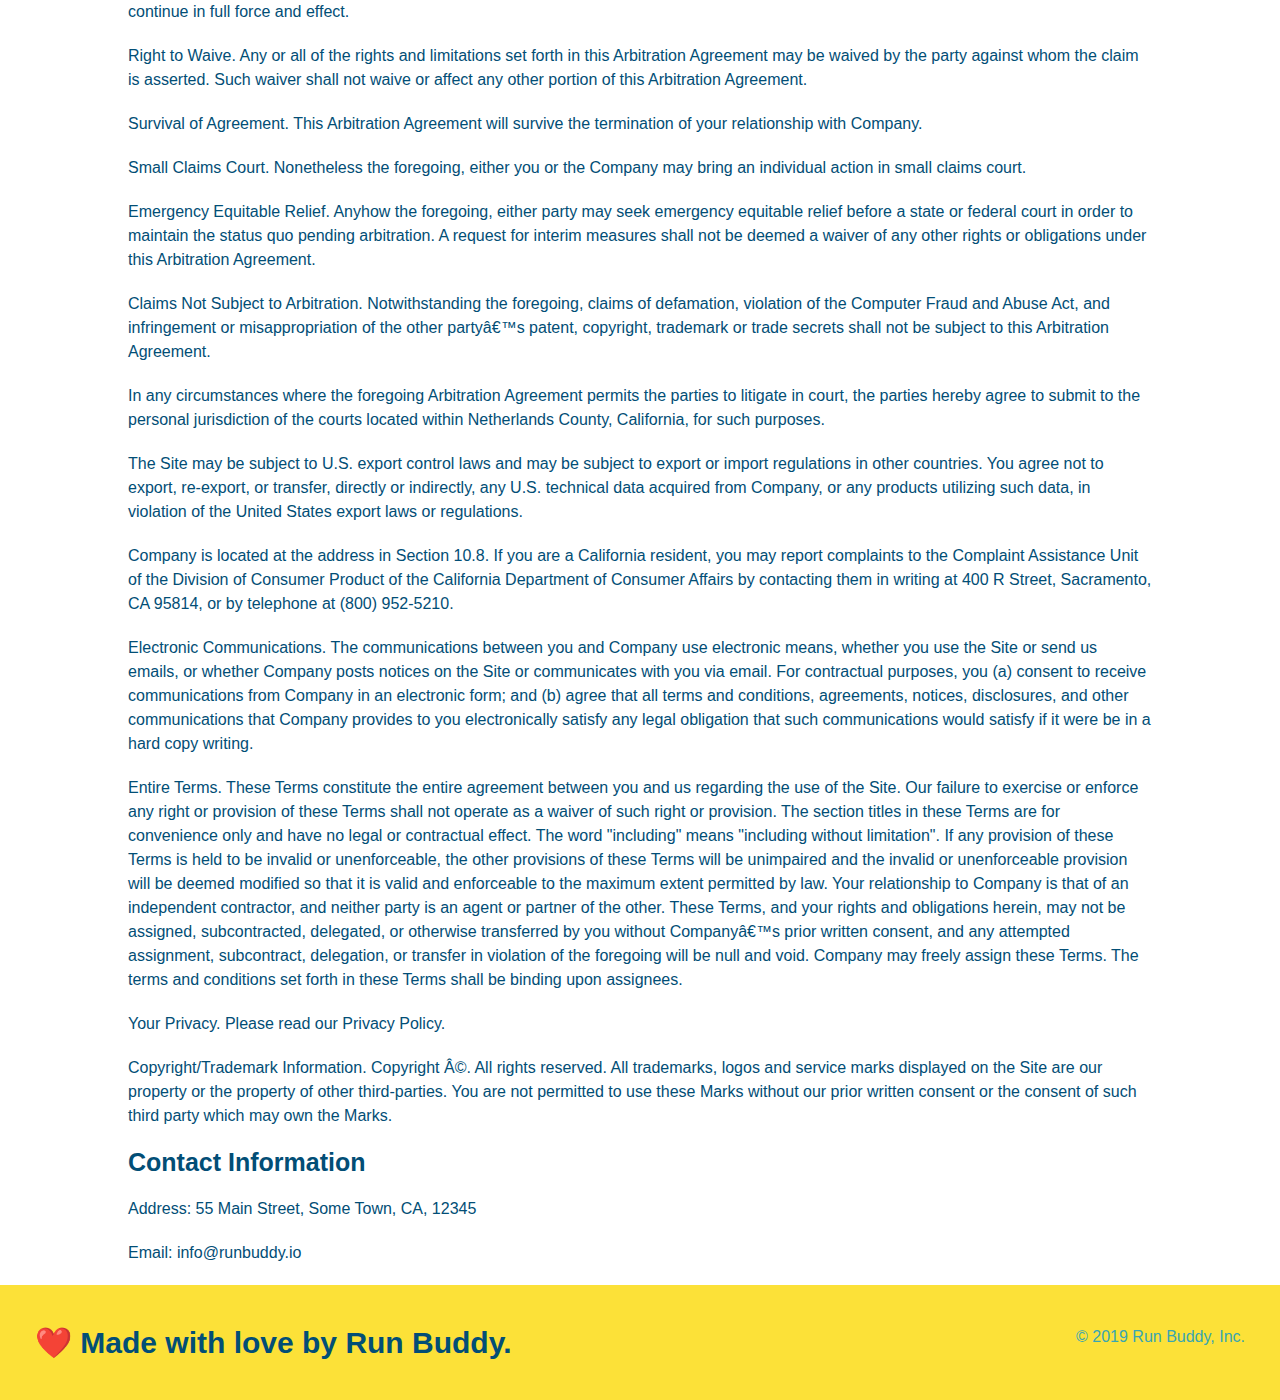
==== commit 41329535: "2.3.8" ====
--- a/privacy-policy.html
+++ b/privacy-policy.html
@@ -6,6 +6,7 @@
     <title>Privacy Policy - Run Buddy</title>
     <link rel="stylesheet" href="./assets/css/style.css" />
     <link rel="stylesheet" href="./assets/css/secondary-styles.css" />
+    <meta name="viewport" content="width=device-width, initial-scale=1.0" />
   </head>
 
   <body>
--- a/assets/css/style.css
+++ b/assets/css/style.css
@@ -13,29 +13,34 @@
 header {
     padding: 20px 35px;
     background-color: #39a6b2;
+    display: flex;
+    justify-content: space-between;
+    flex-wrap: wrap;
 }
 header h1 {
     font-weight: bold;
     font-size: 36px;
     color: #fce138;
     margin: 0;
-    display: inline;
 }
 header a {
     text-decoration: none;
     color: #fce138;
 }
 header nav {
-    float: right;
     margin: 7px 0;
 }
-header nav ul li {
-    display: inline;
+header nav ul {
+    display: flex;
+    flex-wrap: wrap;
+    justify-content: space-between;
+    align-items: center;
+    list-style: none;
 }
 header nav ul li a {
-    margin: 0 30px;
+    padding: 10px 15px;
     font-weight: lighter;
-    font-size: 22px;
+    font-size: 1.55vw;
 }
 
 section {
@@ -43,20 +48,33 @@
 }
 .hero {
     background-image: url("../images/hero-bg.jpeg");
-    height: 600px;
     background-size: cover;
     background-position: center;
-    position: relative;
+    display: flex;
+    justify-content: center;
+    flex-wrap: wrap;
+    align-items: flex-start;
+}
+.hero-cta {
+    width: 35%;
+    text-align: right;
+    margin: 3.5%;
+    color: #fff;
+    font-size: 18px;
+    line-height: 1.2;
+}
+.hero-cta h2 {
+    font-style: italic;
+    font-size: 55px;
+    color: #fce138;
 }
 .hero-form {
     color: #024e76;
     background: #fce138;
     padding: 20px;
-    width: 500px;
     border: solid 3px #024e76;
-    position: absolute;
-    bottom: 120px;
-    right: 140px;
+    width: 40%;
+    margin: 3.5%;
 }
 .hero-form h3 {
     font-size: 24px;
@@ -85,16 +103,14 @@
     font-size: 16px;
 }
 
-.intro{
+.section-title {
+    font-size: 48px;
+    color: #024e76;
+    border-bottom: 3px solid;
+    padding-bottom: 20px;
     text-align: center;
-}
-.section-title {
-    font-size: 55px;
-    color: #024e76;
-    margin-bottom: 35px;
-    padding: 0 100px 20px 100px;
-    border-bottom: 3px solid;
-    display: inline-block;
+    margin: 0 auto 35px auto;
+    width: 50%;
 }
 .primary-border {
     border-color: #fce138;
@@ -108,75 +124,86 @@
     width: 80%;
     font-size: 20px;
     margin: 0 auto;
+    text-align: center;
 }
 .steps {
-    text-align: center;
     background: #fce138;
 }
-.steps div {
-    margin-bottom: 80px;
-}
-.steps img {
-    width: 15%;
-    margin: 10px 0;
-}
-.steps h3 {
+.step {
+    margin: 50px auto;
+    padding-bottom: 50px;
+    width: 80%;
+    border-bottom: 1px solid #39a6b2;
+    display: flex;
+    flex-wrap: wrap;
+    align-items: center;
+    justify-content: space-between;
+}
+.step-info {
+    flex: 2 70%;
+    display: flex;
+    flex-wrap: wrap;
+    align-items: center;
+}
+.step-img {
+    flex: 1 12%;
+    margin-right: 20px;
+}
+.step h3 {
     color: #024e76;
     font-size: 46px;
-    margin-top: 10px;
-}
-.steps p {
+    flex: 1 30%;
+}
+.step-text {
+    flex: 12;
+}
+.step-text p {
     color: #39a6b2;
-    font-size: 23px;
-}
-.steps span {
-    font-size: 38px;
-}
+    font-size: 18px;
+}
+.step-text h4 {
+    font-size: 26px;
+    line-height: 1.5;
+    color: #024e76;
+}
+
 .trainers {
-    text-align: center;
+    width: 100%;
+    margin: 0 auto;
+    display: flex;
+    flex-wrap: wrap;
+    justify-content: space-around;
 }
 .trainer {
-    width: 900px;
-    margin: 0 auto 30px auto;
+    margin: 20px;
     background: #024e76;
     color: #fce138;
-    overflow: auto;
+    flex: 1;
 }
 .trainer img {
-    width: 35%;
-    float: left;
+    width: 100%;
 } 
 .trainer-bio {
-    padding: 35px;
-    float: left;
-    width: 65%;
-}
-.text-left {
-    text-align: left;
-}
-
-.text-right {
-    text-align: right;
+    padding: 25px;
+    line-height: 1.3;
 }
 .trainer-bio h3 {
-    font-size: 32px;
-    margin-bottom: 8px;
-}
-
+    font-size: 28px;
+}
 .trainer-bio h4 {
     font-weight: lighter;
-    font-size: 26px;
-    margin-bottom: 25px;
-}
-
+    font-size: 22px;
+    margin-bottom: 15px;
+}
 .trainer-bio p {
     font-size: 17px;
-    line-height: 1.3;
 }
 
 .contact {
-    text-align: center;
     background: #024e76;
+}
+.contact h2 {
+    color: #fce138;
 }
 .contact-title {
     font-size: 55px;
@@ -187,17 +214,20 @@
     display: inline-block;
     border-color: #39a6b2;
 }
+.contact-info {
+    display: flex;
+    justify-content: space-between;
+    flex-wrap: wrap;
+}
+.contact-info > * {
+    flex: 1;
+    margin: 15px;
+}
 .contact-info iframe {
-    width: 400px;
     height: 400px;
 }
 .contact-info div {
-  width: 410px;
-  display: inline-block;
-  vertical-align: top;
-  text-align: left;
-  margin: 30px 0 0 60px;
-  color: white;
+    color: white;
 }
 .contact-info h3 {
     color: #fce138;
@@ -205,31 +235,161 @@
 }
 .contact-info p,
 .contact-info address {
-  margin: 20px 0;
-  line-height: 1.5;
-  font-size: 20px;
-  font-style: normal;
+    margin: 20px 0;
+    line-height: 1.5;
+    font-size: 16px;
+    font-style: normal;
 }
 .contact-info a {
-  color: #fce138;
+    color: #fce138;
+}
+.contact-form input, 
+.contact-formtextarea {
+    border: 1px solid #024e76;
+    display: block;
+    padding: 7px 15px;
+    font-size: 16px;
+    color: #024e76;
+    width: 100%;
+    margin-bottom: 15px;
+    margin-top: 5px;
+}
+.contact-form button {
+    width: 100%;
+    border: none;
+    background: #fce138;
+    color: #024e76;
+    text-align: center;
+    padding: 15px 0;
+    font-size: 16px;
 }
 
 footer {
     background: #fce138;
     width: 100%;
     padding: 40px 35px;
+    justify-content: space-between;
+    display: flex;
+    flex-wrap: wrap;
 }
 footer h2 {
-    display: inline;
     color: #024e76;
     font-size: 30px;
     margin: 0;
 }
 footer div {
-    float: right;
     line-height: 1.5;
     text-align: right;
 }
 footer a {
     color: #024e76;
+}
+
+.flex-row {
+    display: flex;
+}
+
+
+/* MEDIA QUERY FOR SMALLER DESKTOP SCREENS AND SMALLER */
+@media screen and (max-width: 980px) {
+    header {
+        padding-bottom: 0;
+        justify-content: center;
+    }
+    
+    header h1 {
+        width: 100%;
+        text-align: center;
+    }
+    
+    header nav ul {
+        margin-top: 20px;
+        width: 100%;
+        justify-content: center;
+    }
+    
+    header nav ul li a {
+        font-size: 20px;
+    }
+    
+    footer h2, footer div {
+        text-align: center;
+        width: 100%;
+    }  
+    .hero-cta, .hero-form {
+        width: 100%;
+    }
+      
+    .hero-cta {
+        text-align: center;
+    }
+    .section-title {
+        width: 80%;
+    }
+    
+    .trainer {
+        flex: 0 70%;
+    }
+    
+    .contact-info iframe{
+        flex: 1 100%;
+    }
+}
+  
+/* MEDIA QUERY FOR TABLETS AND SMALLER */
+@media screen and (max-width: 768px) {
+    section {
+        padding: 30px 15px;
+    }
+    .step h3 {
+        flex: 1 100%;
+        text-align: center;
+    }
+    
+    .step-info {
+        flex: 2 100%;
+        text-align: center;
+        justify-content: center;
+    }
+    
+    .step-img {
+        flex: 0 32%;
+        margin-right: 0;
+        margin-top: 15px;
+        margin-bottom: 15px;
+    }
+    
+    .step-text {
+        flex: 100%;  
+    }
+}
+
+/* MEDIA QUERY FOR MOBILE PHONES AND SMALLER */
+@media screen and (max-width: 575px) {
+    .hero-form button {
+        width: 100%;
+    }
+    
+    .section-title {
+        width: 95%;
+    }
+    
+    .intro p {
+        width: 100%;
+    }
+    
+    .trainer {
+        flex: 0 100%;
+    }
+    
+    .contact-info {
+        text-align: center;
+    }
+    
+    .contact-info > * {
+        flex: 0 100%;
+    }
+    .contact-form {
+        order: 3;
+    }
 }